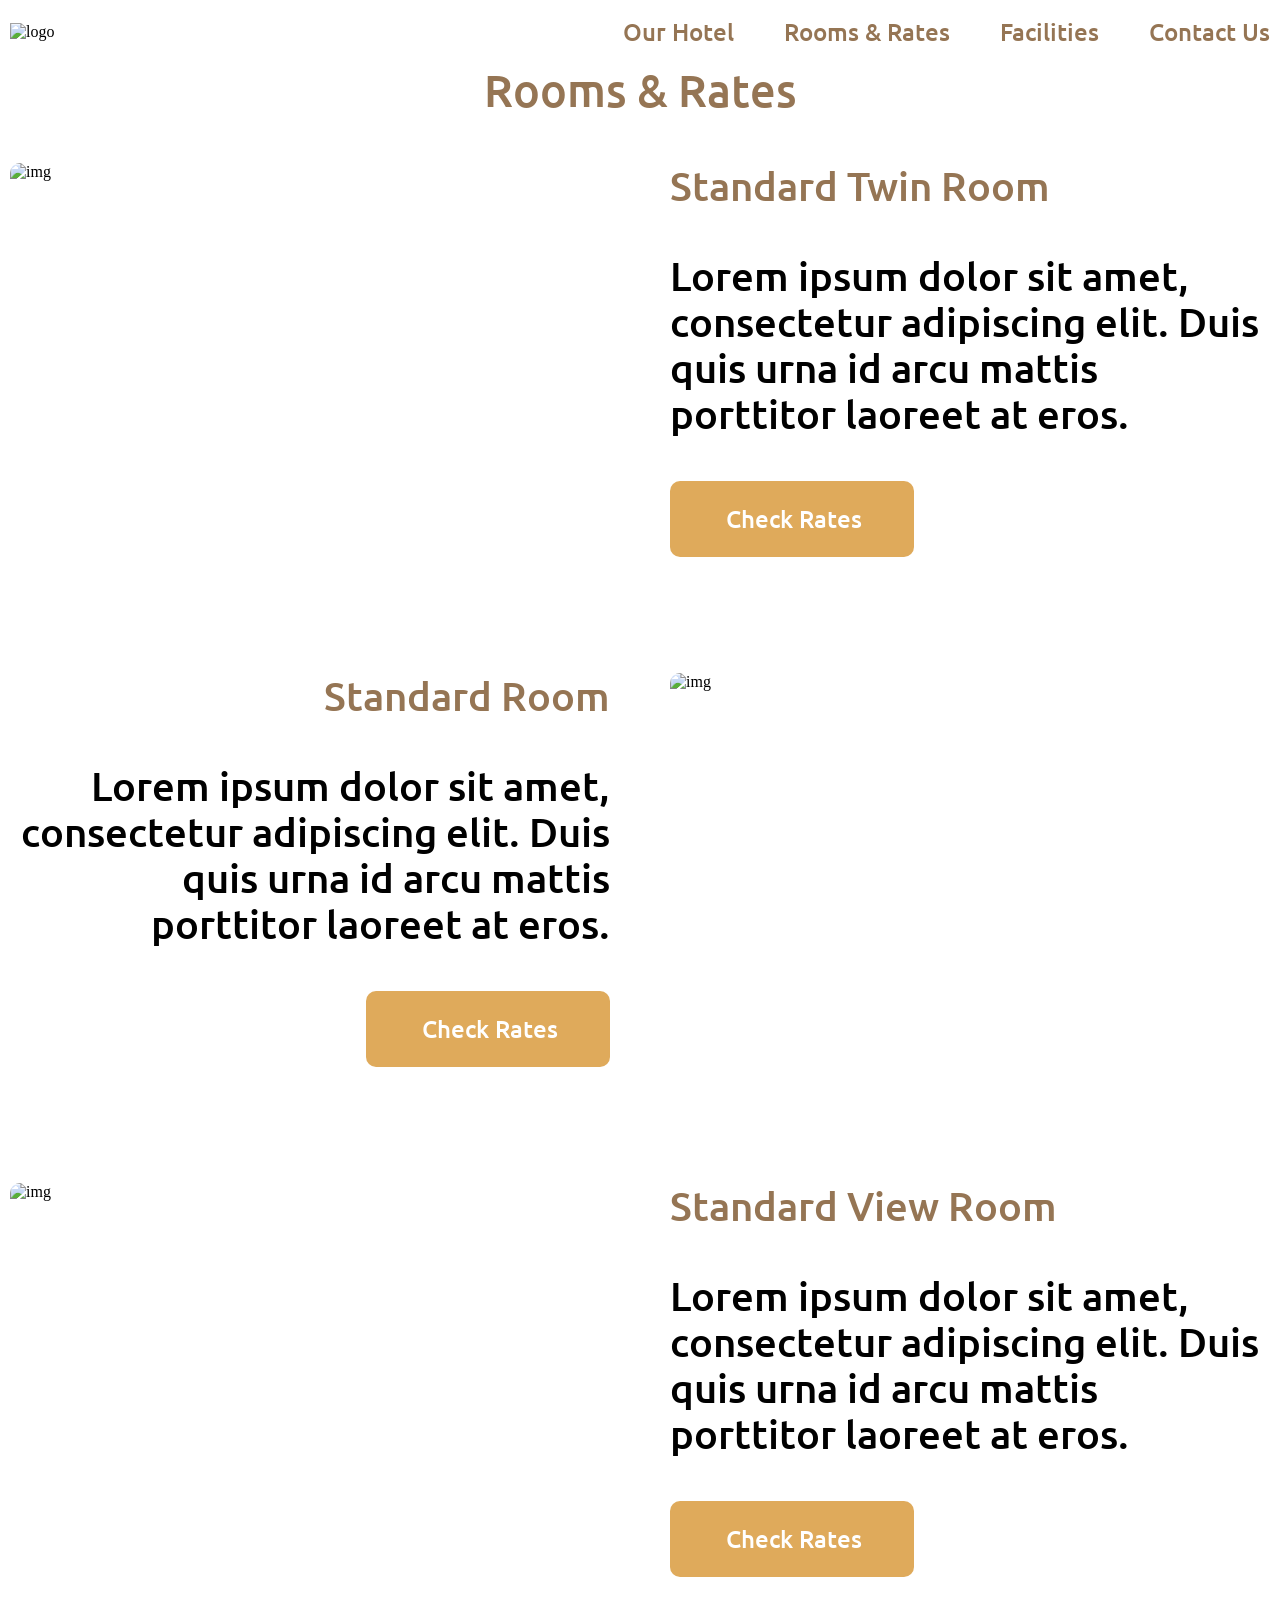
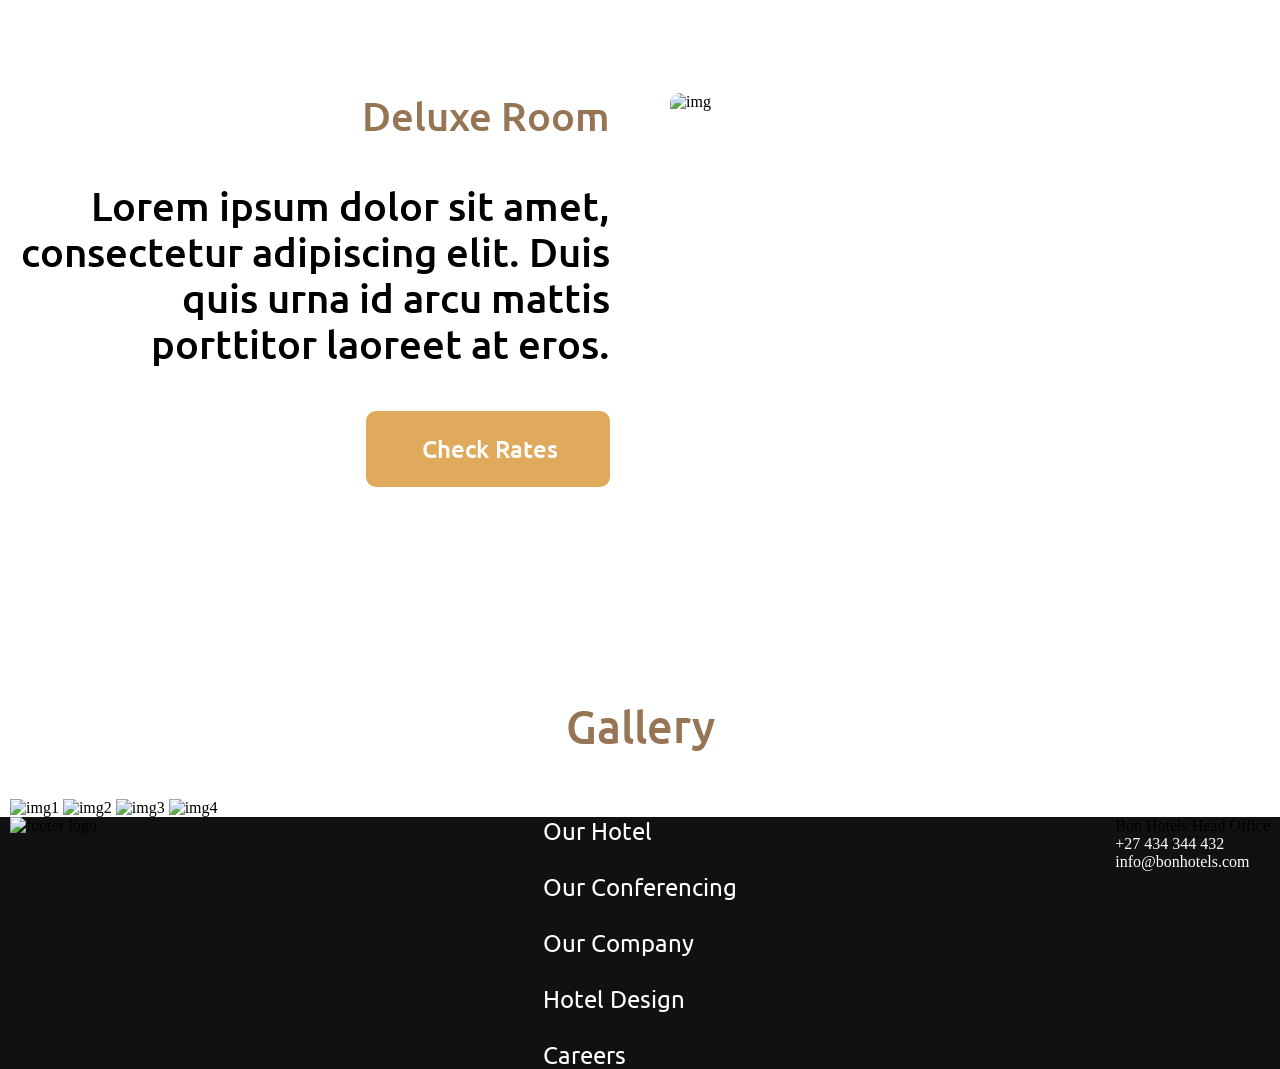
==== bonhotelscode/newspage.html @ fd4851fb "Initial commit" ====
<!DOCTYPE html>
<html lang="en">
<head>
    <meta charset="UTF-8">
    <meta http-equiv="X-UA-Compatible" content="IE=edge">
    <meta name="viewport" content="width=device-width, initial-scale=1.0">
    <title>Archive</title>
    <link rel="stylesheet" href="style.css">
    <link rel="preconnect" href="https://fonts.googleapis.com">
    <link rel="preconnect" href="https://fonts.gstatic.com" crossorigin>
    <link href="https://fonts.googleapis.com/css2?family=Outfit&family=Ubuntu:wght@300;500;700&display=swap" rel="stylesheet">
</head>

<body>
    <header class="header">
        <div class="container">
            <div class="header-flex">
            <img src="assets/ls_dropdown.png" alt="logo">
            <nav class="navigation">
                <a href="index.html#first-section" class="nav-link"> Our Hotel</a>
                <a href="index.html#second-section" class="nav-link">Rooms & Rates</a>
                <a href="index.html#third-section" class="nav-link">Facilities</a>
                <a href="newspage.html" class="nav-link">Contact Us</a>
            </nav>
            </div>
        </div>
    </header>

    <main>
        <section class="news-first-section">
            <div class="container">
                <h2 class="secondary-title">
                    Rooms & Rates
                </h2>
                <div class="news-list">
                    <div class="news-card">
                        <img src="assets/pirveli.png" alt="img">
                        <div class="news-card-content">
                            <h3 class="card-title">Standard Twin Room</h3>
                            <p class ="card-title">
                                Lorem ipsum dolor sit amet, consectetur adipiscing elit. Duis quis urna id arcu mattis porttitor laoreet at eros.
                            </p>
                            <a href="#" class="button button-small">
                                Check Rates
                            </a>
                        </div>
                    </div>

                    <div class="news-card">
                        <img src="assets/meoree.png" alt="img">
                        <div class="news-card-content">
                            <h3 class="card-title">Standard Room</h3>
                            <p class ="card-title">
                                Lorem ipsum dolor sit amet, consectetur adipiscing elit. Duis quis urna id arcu mattis porttitor laoreet at eros.                            </p>
                            <a href="#" class="button button-small">
                                Check Rates
                            </a>
                        </div>
                    </div>

                    <div class="news-card">
                        <img src="assets/mesamee.png" alt="img">
                        <div class="news-card-content">
                            <h3 class="card-title">Standard View Room</h3>
                            <p class ="card-title">
                                Lorem ipsum dolor sit amet, consectetur adipiscing elit. Duis quis urna id arcu mattis porttitor laoreet at eros.                            </p>
                            <a href="#" class="button button-small">
                                Check Rates
                            </a>
                        </div>
                    </div>

                    <div class="news-card">
                        <img src="assets/meotxee.png" alt="img">
                        <div class="news-card-content">
                            <h3 class="card-title">Deluxe Room</h3>
                            <p class ="card-title">
                                Lorem ipsum dolor sit amet, consectetur adipiscing elit. Duis quis urna id arcu mattis porttitor laoreet at eros.
                            </p>
                            <a href="#" class="button button-small">
                                Check Rates
                            </a>
                        </div>
                    </div>
                </div>
            </div>
        </section>

        <section>

        </section>
        <section class="news-second-section">
            <div class="container">
                <h2 class="secondary-title">Gallery</h2>
                <div class="Gallery-grid">
                    <img src="assets/pirveliii.png" alt="img1">
                    <img src="assets/meoreeee.png" alt="img2">
                    <img src="assets/mesameee.png" alt="img3">
                    <img src="assets/meotxeee.png" alt="img4">
            </div>

        </section>

    </main>



<footer>
    <div class="container">
        <div class="footer-content">
            <img src="assets/footer.png" alt="footer logo">
            <nav class="footer-navigation">
                <a href="#" class="footer-nav-links">Our Hotel </a>
                <a href="#" class="footer-nav-links">Our Conferencing</a>
                <a href="#" class="footer-nav-links">Our Company</a>
                <a href="#" class="footer-nav-links">Hotel Design</a>
                <a href="#" class="footer-nav-links">Careers</a>
            </nav>
            <div class="footer-text"> 
                <p>Bon Hotels Head Office</p>
                <a href="tel: +27 434 344 432">+27 434 344 432</a>
                <a href="mailto: info@bonhotels.com">info@bonhotels.com</a> 
           </div>
        </div>
    </div>
</footer>
</body>
</html>
---- bonhotelscode/style.css ----
* {
    margin: 0;
    padding: 0;
    box-sizing: border-box;
}

h1 {
    font-family: 'ubuntu' sans-serif;
}

.container {
    max-width: 1340px;
    margin: 0 auto;
    padding: 0 10px;
}

.header-flex {
    display: flex;
    justify-content: space-between;
    align-items: center;
    padding-top: 18px;
    padding-bottom: 18px;
}

.nav-link {
    font-family: 'ubuntu', sans-serif;
    font-style: normal;
    font-weight: 500;
    font-size: 24px;
    line-height: 28px;
    color:#957554;
    text-decoration: none;
}

.nav-lin:hover {
    color:black
}

.navigation {
    display: flex;
    gap:50px;
}

.first-section {
    background-image: url(assets/background.png);
    height: 100vh;
    background-repeat: no-repeat;
    background-size: cover;
    margin: 80 px;
}

.first-section-content {
    display: flex;
    flex-direction: column;
    justify-content: center;
    align-items: center;
    height: 100%;
    gap: 50px;
}

.main-title{
    font-family: 'ubuntu' sans-serif;
    font-weight: 700;
    font-size: 80px;
    line-height: 92px;
    color:#FFFFFF;
}

.description,
.button,
.footer-nav-links
{
    font-family: 'ubuntu', sans-serif;
    font-weight: 500;
    font-size: 24px;
    line-height: 28px;
    color: #FFFFFF;
}

.button {
    text-decoration: none;
    background-color: #dfaa5b;
    padding: 25px 133px;
    border-radius: 10px;
}

.secondary-title{
    font-family: 'ubuntu', sans-serif;
    font-weight: 500;
    font-size: 45px;
    line-height: 52px;
    color:#957554;
    text-align: center;
    margin-bottom: 47px;
}
.rooms-card{
    width:630px;
    height:500px;
    overflow: hidden;
    position: relative;
}

.rooms-card > img {
    width:100%;
    height:100%;
    object-fit: cover;
}

.cards-content {
    position: absolute;
    left: 0;
    bottom: 57px;
    display:flex;
    flex-direction: column;
    gap:19px;
    align-items: center;
    width:100%;
}

.card-title {
    font-family:'ubuntu', sans-serif;
    font-style: normal;
    font-weight: 500;
    font-size: 40px;
    line-height: 46px;
    color:#FFFFFF
}

.button.button-small{
    padding: 24px 52px 24px 56px;
}

.overlay{
    background: linear-gradient(180deg, rgba(255, 255, 255, 0) 7.48%, #000000 100%);
    position: absolute;
    top:0;
    bottom: 0;
    left:0;
    right:0;
}

.rooms-gallery {
    display:inline-flex;
    flex-wrap: wrap;
    gap: 60px;
}

.second-section {
    margin-bottom:55px;
}

.contact-us{
    display: flex;
    flex-direction: column;
    justify-content: center;
    align-items: center;
}

.third-section{
    margin-bottom: 122px;
}

footer{
    background: #111111;
    padding-top: 51px 0 56px;
}

.footer-content{
    display:flex;
    justify-content: space-between;
    flex:28px;
}

.footer-navigation{
    display: flex;
    flex-direction: column;
    gap:28px;
}

.footer-nav-links{
    font-weight: 400;
    text-decoration: none;
}

.footer-nav-links:hover,
.footer-text a:hover {
    color:#dfaa5b
}

.footer-text a {
    display: block;
    font-weight: 300;
    text-decoration: none;
    color:#FFFFFF
}
.footer-content img{
    width: 154px;
    height: 126px;
    object-fit: cover;
}

.news-card{
    display: grid;
    grid-template-columns: 1fr 1fr;
    gap: 60px;
    grid-template-rows: 500px;
    margin-bottom: 10px;

}

.news-card img{
    width:100%;
    height:100%;
    object-fit: cover;
    border-radius: 10px;
}

.news-card-content{
    display: flex;
    flex-direction: column;
    justify-content: flex-start;
    align-items:baseline;
    gap:44px;
}

.news-card-content h3{
    color: #957554;
}

.news-card-content p{
    color: #000000;
}

.news-card:nth-child(2n) img {
    order: 1;
}

.news-card:nth-child(2n) .news-card-content {
    align-items: end;
}

.news-card:nth-child(2n) .news-card-content p {
    text-align: right;
}

.news-card:last-child{
    margin-bottom: 107px;
}

.gallery-grid{
    display: grid;
    grid-template-columns: 3fr 2fr;
    grid-template-rows: 500px 500px;
    gap:30px;
    margin-bottom: 4px;
}

.gallery-grid img{
    width:100%;
    height: 100%;
    object-fit: cover;
    border-radius: 10px;
}
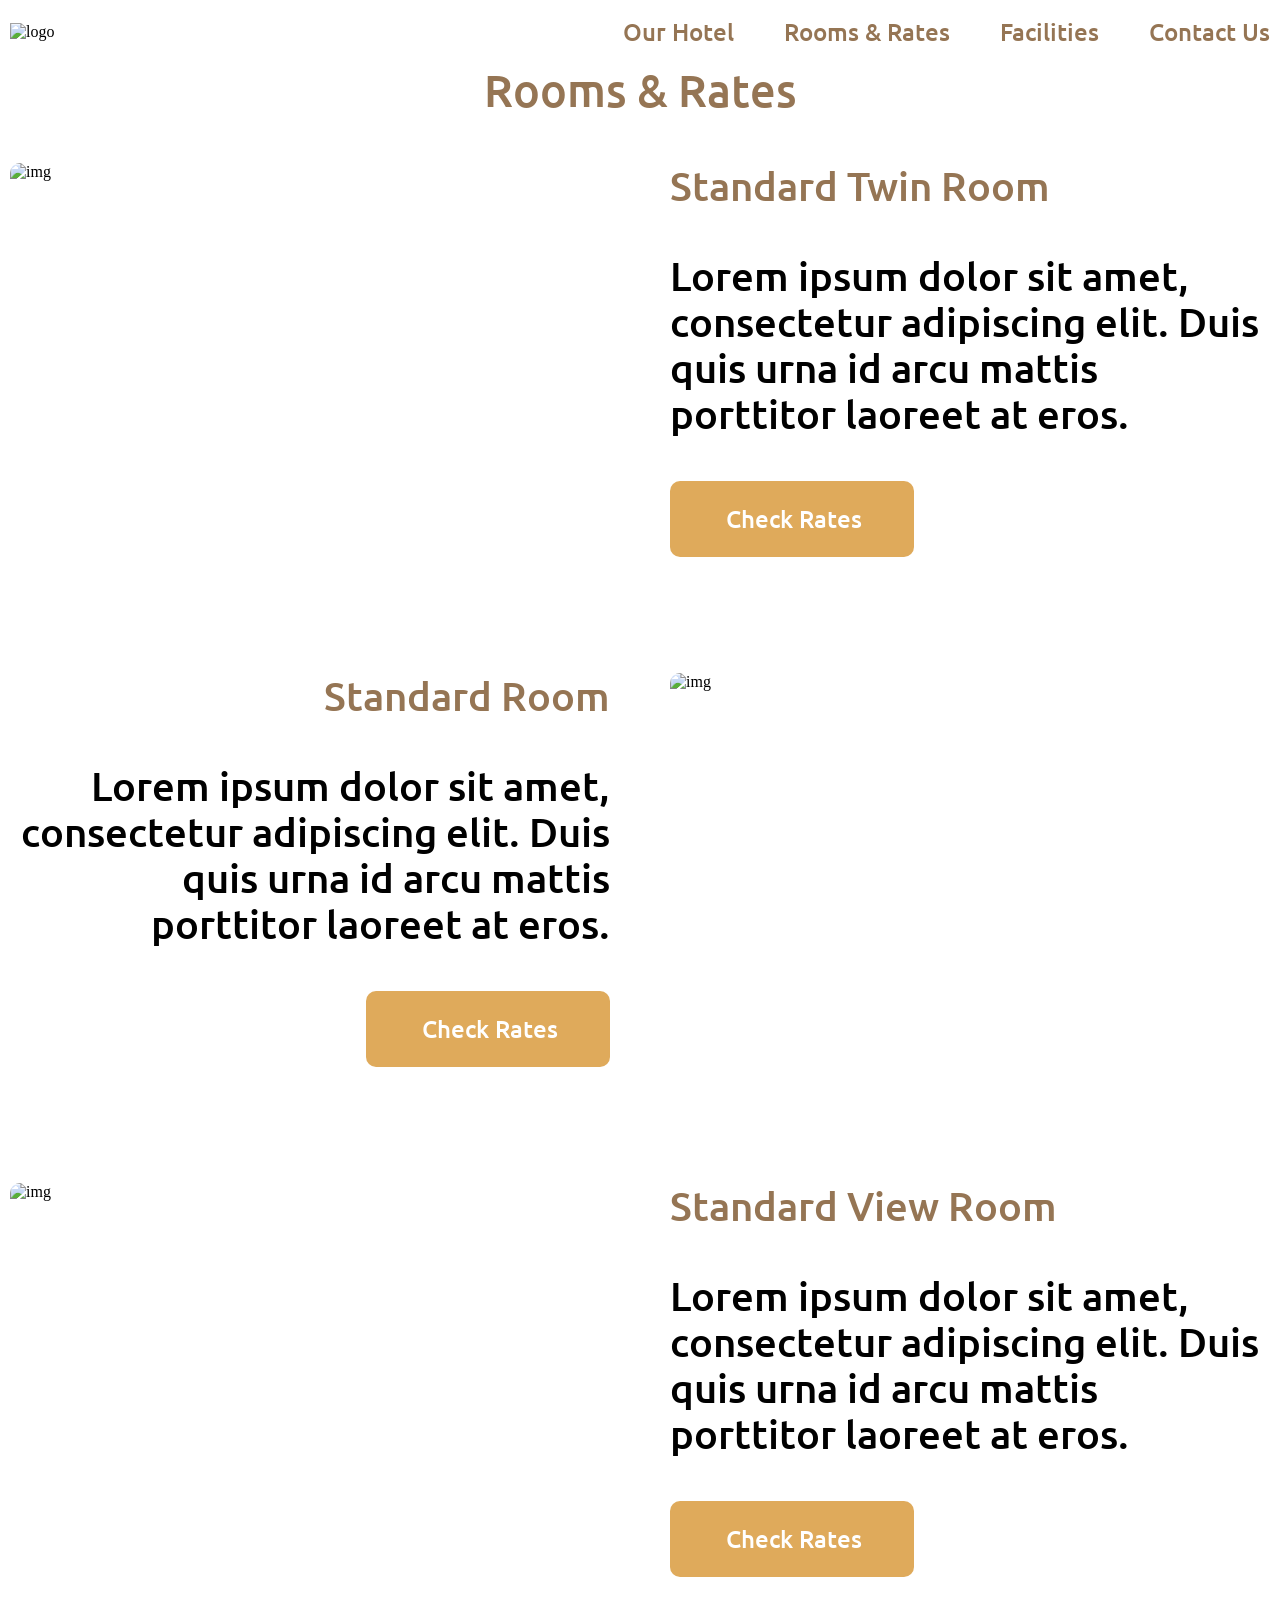
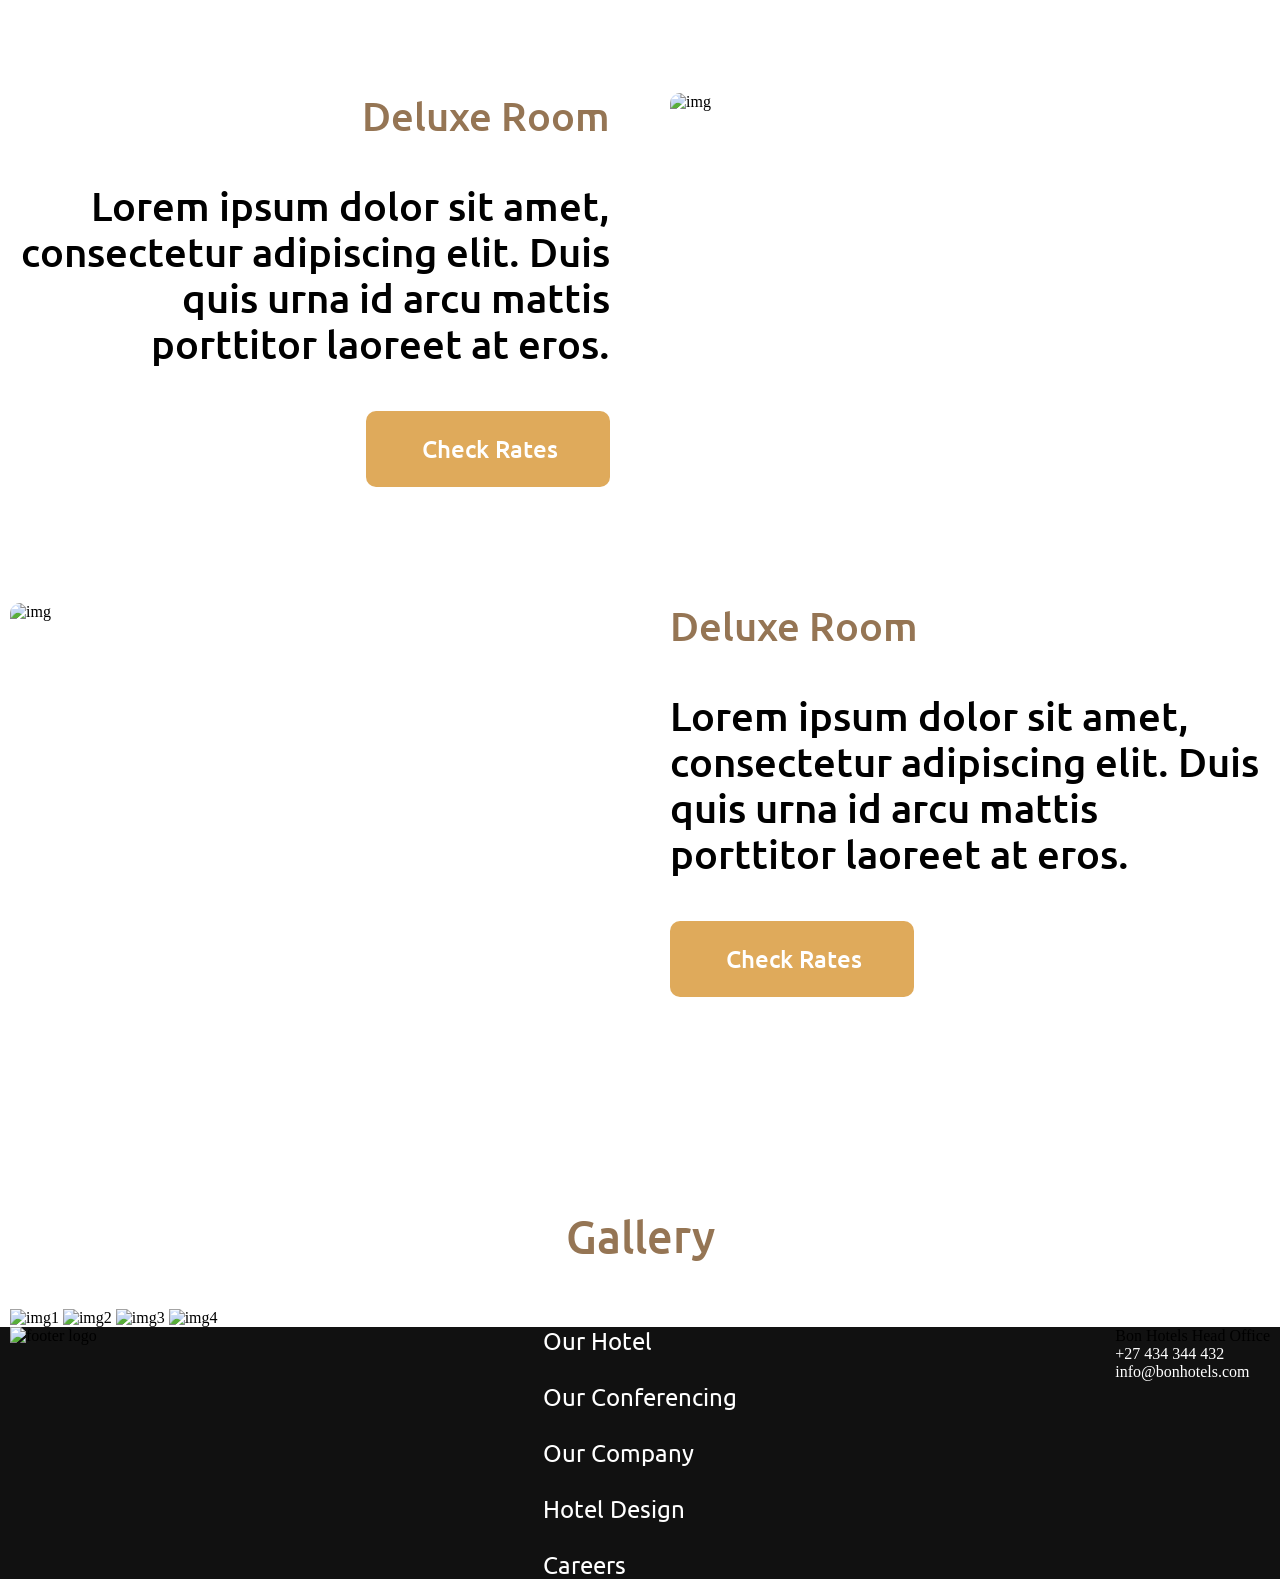
==== commit b9e9f2e7: "add room card" ====
--- a/bonhotelscode/newspage.html
+++ b/bonhotelscode/newspage.html
@@ -82,6 +82,18 @@
                             </a>
                         </div>
                     </div>
+                    <div class="news-card">
+                        <img src="assets/meotxee.png" alt="img">
+                        <div class="news-card-content">
+                            <h3 class="card-title">Deluxe Room</h3>
+                            <p class ="card-title">
+                                Lorem ipsum dolor sit amet, consectetur adipiscing elit. Duis quis urna id arcu mattis porttitor laoreet at eros.
+                            </p>
+                            <a href="#" class="button button-small">
+                                Check Rates
+                            </a>
+                        </div>
+                    </div>
                 </div>
             </div>
         </section>
